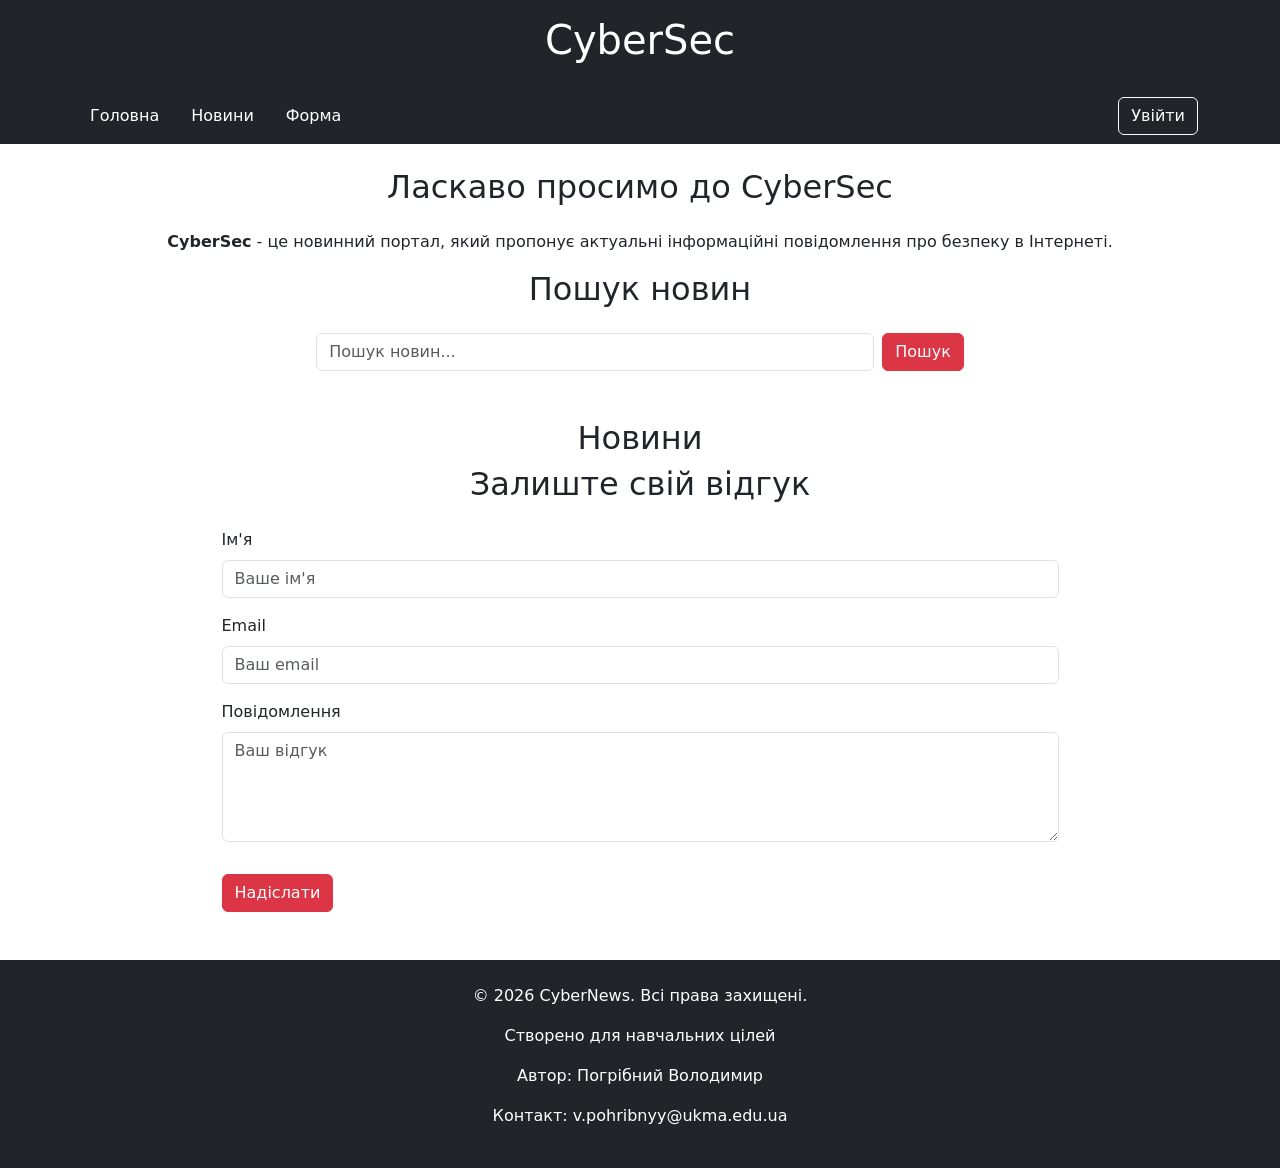
==== Project/index.html @ c241948f "yohooo" ====
<!doctype html>
<html lang="uk">
  <head>
    <meta charset="UTF-8" />
    <meta name="viewport" content="width=device-width, initial-scale=1.0" />
    <link
      href="https://cdn.jsdelivr.net/npm/bootstrap@5.3.8/dist/css/bootstrap.min.css"
      rel="stylesheet"
      integrity="sha384-sRIl4kxILFvY47J16cr9ZwB07vP4J8+LH7qKQnuqkuIAvNWLzeN8tE5YBujZqJLB"
      crossorigin="anonymous"
    />
    <link rel="stylesheet" href="style.css" />
    <title>Cybersec</title>
  </head>
  <body data-bs-spy="scroll">
    <header class="bg-dark text-white p-3 text-center">
      <h1>CyberSec</h1>
    </header>
    <nav
      id="navbar"
      class="navbar sticky-top navbar-expand-lg navbar-dark bg-dark"
    >
      <div class="container d-flex justify-content-between align-items-center">
        <ul class="navbar-nav d-flex flex-row gap-3">
          <li class="nav-item">
            <a class="nav-link text-white" href="#home">Головна</a>
          </li>
          <li class="nav-item">
            <a class="nav-link text-white" href="#news">Новини</a>
          </li>
          <li class="nav-item">
            <a class="nav-link text-white" href="#form">Форма</a>
          </li>
        </ul>

        <a href="login.html" class="btn btn-outline-light" id="login-btn"
          >Увійти</a
        >
      </div>
    </nav>
    <main class="container my-4">
      <section id="home">
        <h2 class="mb-4 text-center">Ласкаво просимо до CyberSec</h2>
        <p class="text-center">
          <b>CyberSec</b> - це новинний портал, який пропонує актуальні
          інформаційні повідомлення про безпеку в Інтернеті.
        </p>
      </section>
      <section id="search" class="mb-5">
        <h2 class="mb-4 text-center" id="search-title">Пошук новин</h2>
        <form class="d-flex justify-content-center mb-4" id="search-form">
          <input
            class="form-control w-50"
            type="search"
            placeholder="Пошук новин..."
            aria-label="Search"
          />
          <button class="btn btn-danger ms-2" type="submit" id="search-button">
            Пошук
          </button>
        </form>
      </section>
      <section id="news">
        <h2 class="mb-4 text-center" id="news-title">Новини</h2>
        <div class="row g-3"></div>
      </section>
      <section id="form">
        <h2 class="mb-4 text-center" id="form-title">Залиште свій відгук</h2>
        <form id="feedback-form" class="w-75 mx-auto">
          <div class="mb-3">
            <label for="name" class="form-label">Ім'я</label>
            <input
              type="text"
              class="form-control"
              id="name"
              placeholder="Ваше ім'я"
              required
            />
            <label for="email" class="form-label mt-3">Email</label>
            <input
              type="email"
              class="form-control"
              id="email"
              placeholder="Ваш email"
              required
            />
            <label for="message" class="form-label mt-3">Повідомлення</label>
            <textarea
              class="form-control"
              id="message"
              rows="4"
              placeholder="Ваш відгук"
              required
            ></textarea>
          </div>
          <button type="submit" class="btn btn-danger mt-3">Надіслати</button>
        </form>
      </section>
    </main>
    <footer class="bg-dark text-white text-center p-4 mt-5">
      <p>© 2026 CyberNews. Всі права захищені.</p>
      <p>Створено для навчальних цілей</p>
      <p>Автор: Погрібний Володимир</p>
      <p>Контакт: v.pohribnyy@ukma.edu.ua</p>
    </footer>
    <script
      src="https://cdn.jsdelivr.net/npm/bootstrap@5.3.8/dist/js/bootstrap.bundle.min.js"
      integrity="sha384-FKyoEForCGlyvwx9Hj09JcYn3nv7wiPVlz7YYwJrWVcXK/BmnVDxM+D2scQbITxI"
      crossorigin="anonymous"
    ></script>
  </body>
</html>
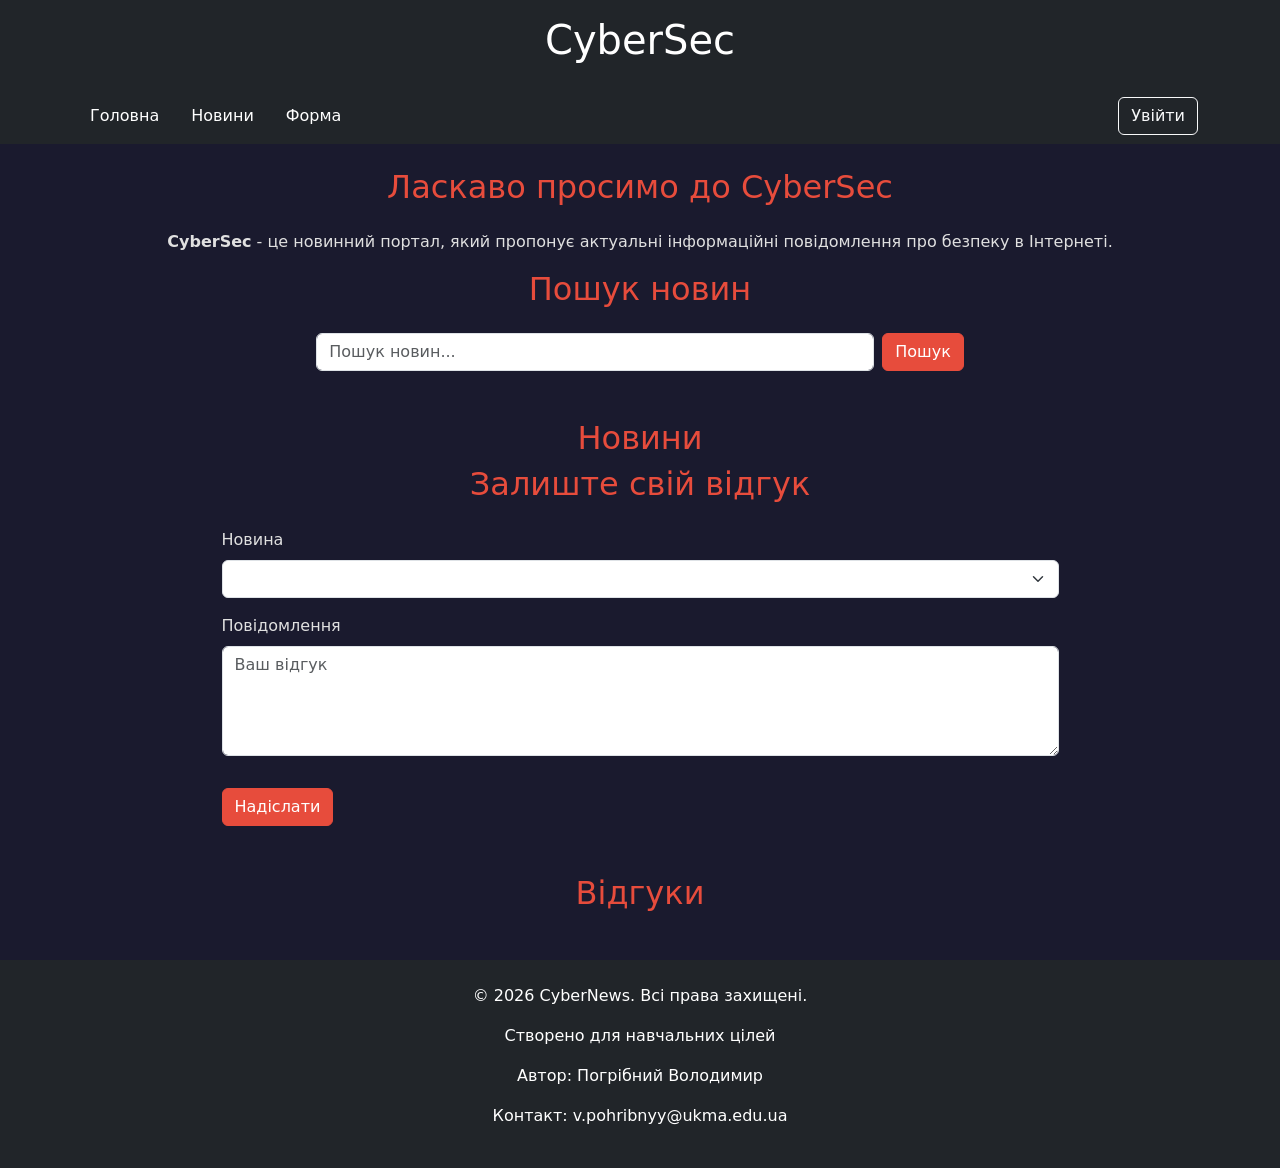
==== commit 22b62210: "sadsad" ====
--- a/Project/index.html
+++ b/Project/index.html
@@ -51,6 +51,7 @@
         <form class="d-flex justify-content-center mb-4" id="search-form">
           <input
             class="form-control w-50"
+            id="search-input"
             type="search"
             placeholder="Пошук новин..."
             aria-label="Search"
@@ -62,28 +63,18 @@
       </section>
       <section id="news">
         <h2 class="mb-4 text-center" id="news-title">Новини</h2>
-        <div class="row g-3"></div>
+        <div class="row g-3" id="news-container">
+          <div id="spinner" class="text-center">
+            <div class="spinner-border text-danger"></div>
+          </div>
+        </div>
       </section>
       <section id="form">
         <h2 class="mb-4 text-center" id="form-title">Залиште свій відгук</h2>
         <form id="feedback-form" class="w-75 mx-auto">
           <div class="mb-3">
-            <label for="name" class="form-label">Ім'я</label>
-            <input
-              type="text"
-              class="form-control"
-              id="name"
-              placeholder="Ваше ім'я"
-              required
-            />
-            <label for="email" class="form-label mt-3">Email</label>
-            <input
-              type="email"
-              class="form-control"
-              id="email"
-              placeholder="Ваш email"
-              required
-            />
+            <label for="post-select" class="form-label">Новина</label>
+            <select class="form-select" id="post-select" required></select>
             <label for="message" class="form-label mt-3">Повідомлення</label>
             <textarea
               class="form-control"
@@ -95,6 +86,10 @@
           </div>
           <button type="submit" class="btn btn-danger mt-3">Надіслати</button>
         </form>
+      </section>
+      <section id="comments" class="mt-5">
+        <h2 class="mb-4 text-center">Відгуки</h2>
+        <div id="comments-list" class="w-75 mx-auto"></div>
       </section>
     </main>
     <footer class="bg-dark text-white text-center p-4 mt-5">
@@ -108,5 +103,6 @@
       integrity="sha384-FKyoEForCGlyvwx9Hj09JcYn3nv7wiPVlz7YYwJrWVcXK/BmnVDxM+D2scQbITxI"
       crossorigin="anonymous"
     ></script>
+    <script src="script.js"></script>
   </body>
-</html>
+</html>
--- a/Project/style.css
+++ b/Project/style.css
@@ -0,0 +1,54 @@
+body {
+  background-color: #1a1a2e;
+  color: #e0e0e0;
+}
+
+h2 {
+  color: #e74c3c;
+}
+
+a {
+  color: #e74c3c;
+}
+
+.cs-form {
+  width: 320px;
+  background-color: #16213e;
+  color: #e0e0e0;
+}
+
+.admin-form {
+  background-color: #16213e;
+  color: #e0e0e0;
+  position: sticky;
+  top: 1rem;
+}
+
+.card {
+  background-color: #16213e;
+  color: #e0e0e0;
+  border: 1px solid #0f3460;
+}
+
+.card-title {
+  color: #e74c3c;
+}
+
+.card-img-top {
+  height: 180px;
+  object-fit: cover;
+}
+
+.btn-danger {
+  background-color: #e74c3c;
+  border-color: #e74c3c;
+}
+
+.btn-danger:hover {
+  background-color: #c0392b;
+  border-color: #c0392b;
+}
+
+.news-title {
+  color: #4cf100;
+}
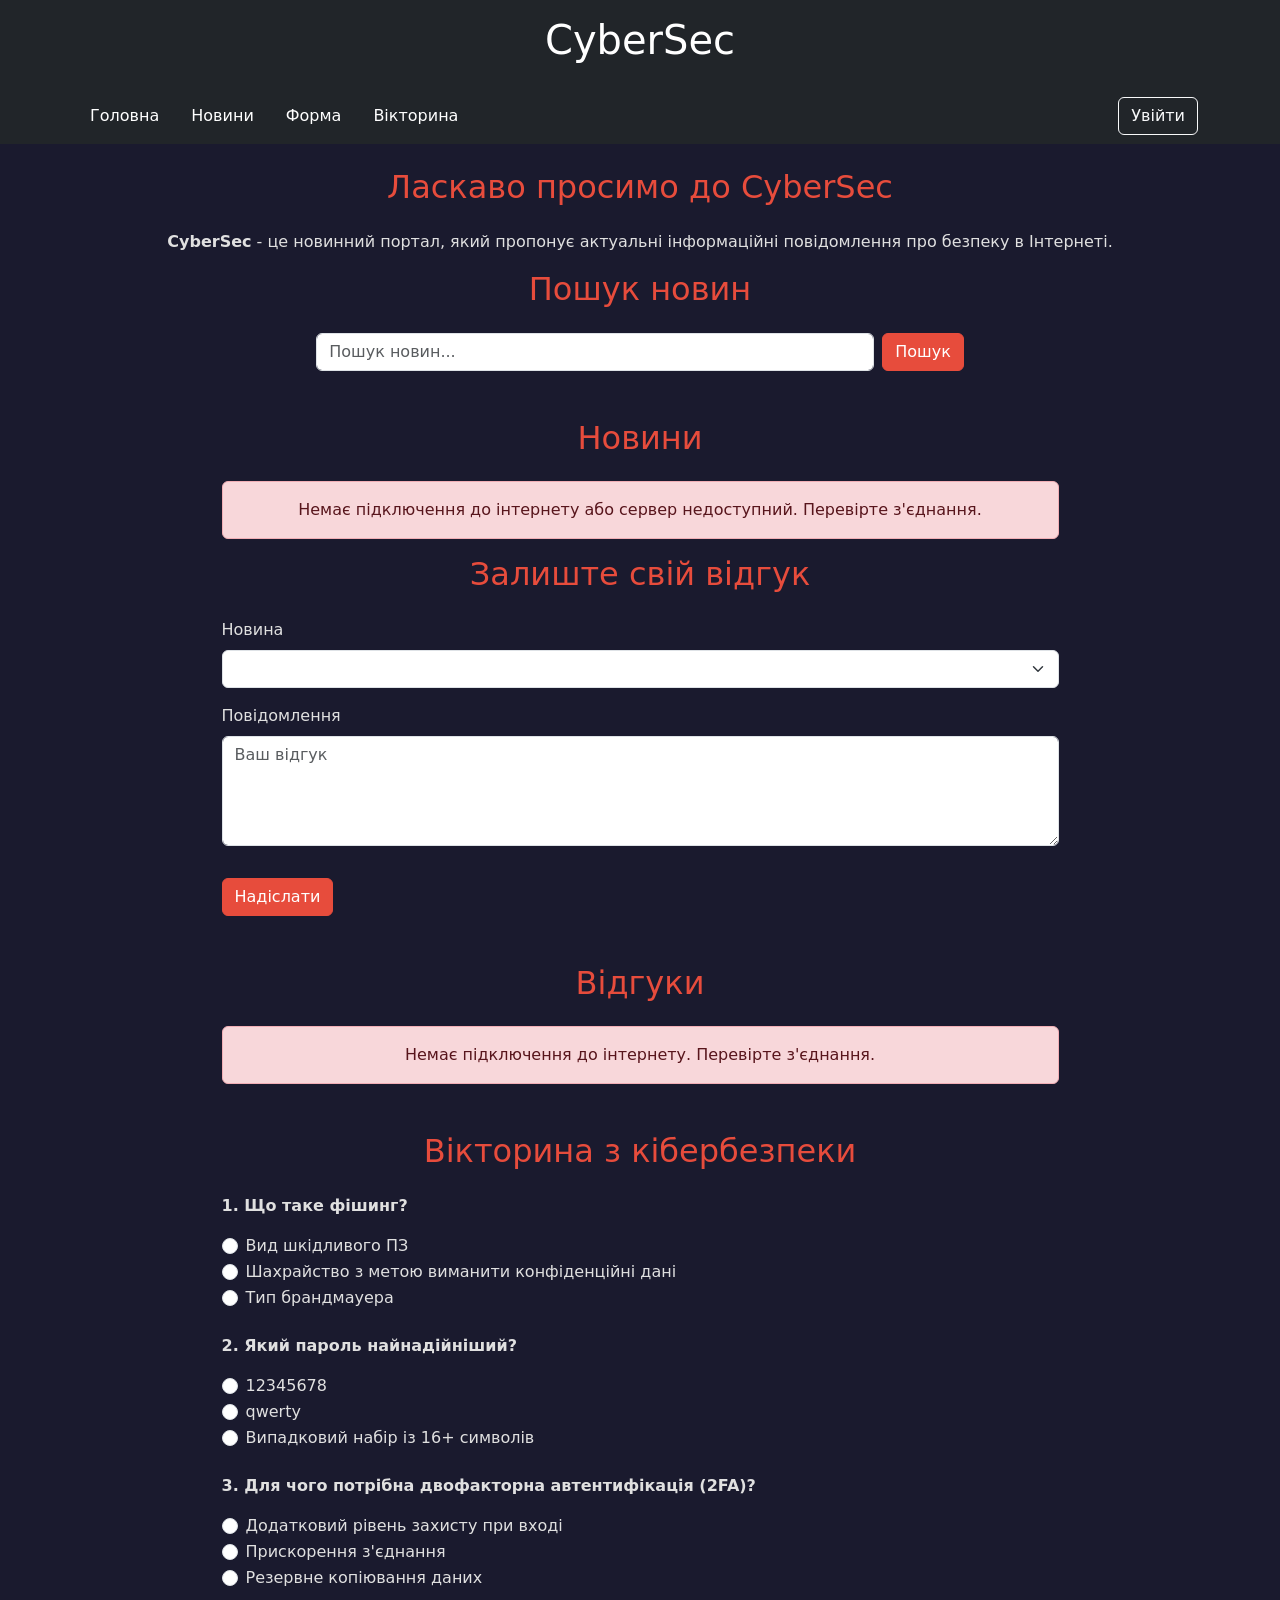
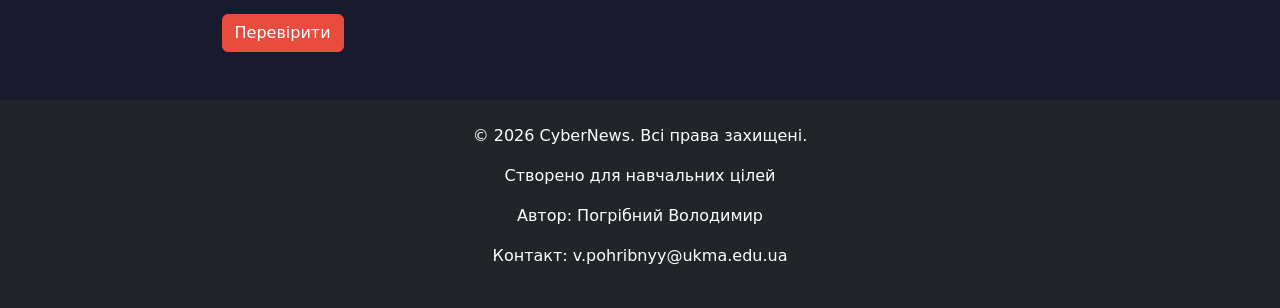
==== commit c221268c: "modified" ====
--- a/Project/index.html
+++ b/Project/index.html
@@ -31,6 +31,9 @@
           <li class="nav-item">
             <a class="nav-link text-white" href="#form">Форма</a>
           </li>
+          <li class="nav-item">
+            <a class="nav-link text-white" href="#quiz">Вікторина</a>
+          </li>
         </ul>
 
         <a href="login.html" class="btn btn-outline-light" id="login-btn"
@@ -89,7 +92,130 @@
       </section>
       <section id="comments" class="mt-5">
         <h2 class="mb-4 text-center">Відгуки</h2>
+        <div id="comments-spinner" class="text-center d-none mb-3">
+          <div class="spinner-border text-danger" role="status"></div>
+        </div>
         <div id="comments-list" class="w-75 mx-auto"></div>
+      </section>
+      <section id="quiz" class="mt-5">
+        <h2 class="mb-4 text-center">Вікторина з кібербезпеки</h2>
+        <form id="quiz-form" class="w-75 mx-auto">
+          <div class="mb-4">
+            <p class="fw-bold">1. Що таке фішинг?</p>
+            <div class="form-check">
+              <input
+                class="form-check-input"
+                type="radio"
+                name="q1"
+                id="q1a"
+                value="a"
+              />
+              <label class="form-check-label" for="q1a"
+                >Вид шкідливого ПЗ</label
+              >
+            </div>
+            <div class="form-check">
+              <input
+                class="form-check-input"
+                type="radio"
+                name="q1"
+                id="q1b"
+                value="b"
+              />
+              <label class="form-check-label" for="q1b"
+                >Шахрайство з метою виманити конфіденційні дані</label
+              >
+            </div>
+            <div class="form-check">
+              <input
+                class="form-check-input"
+                type="radio"
+                name="q1"
+                id="q1c"
+                value="c"
+              />
+              <label class="form-check-label" for="q1c">Тип брандмауера</label>
+            </div>
+          </div>
+          <div class="mb-4">
+            <p class="fw-bold">2. Який пароль найнадійніший?</p>
+            <div class="form-check">
+              <input
+                class="form-check-input"
+                type="radio"
+                name="q2"
+                id="q2a"
+                value="a"
+              />
+              <label class="form-check-label" for="q2a">12345678</label>
+            </div>
+            <div class="form-check">
+              <input
+                class="form-check-input"
+                type="radio"
+                name="q2"
+                id="q2b"
+                value="b"
+              />
+              <label class="form-check-label" for="q2b">qwerty</label>
+            </div>
+            <div class="form-check">
+              <input
+                class="form-check-input"
+                type="radio"
+                name="q2"
+                id="q2c"
+                value="c"
+              />
+              <label class="form-check-label" for="q2c"
+                >Випадковий набір із 16+ символів</label
+              >
+            </div>
+          </div>
+          <div class="mb-4">
+            <p class="fw-bold">
+              3. Для чого потрібна двофакторна автентифікація (2FA)?
+            </p>
+            <div class="form-check">
+              <input
+                class="form-check-input"
+                type="radio"
+                name="q3"
+                id="q3a"
+                value="a"
+              />
+              <label class="form-check-label" for="q3a"
+                >Додатковий рівень захисту при вході</label
+              >
+            </div>
+            <div class="form-check">
+              <input
+                class="form-check-input"
+                type="radio"
+                name="q3"
+                id="q3b"
+                value="b"
+              />
+              <label class="form-check-label" for="q3b"
+                >Прискорення з'єднання</label
+              >
+            </div>
+            <div class="form-check">
+              <input
+                class="form-check-input"
+                type="radio"
+                name="q3"
+                id="q3c"
+                value="c"
+              />
+              <label class="form-check-label" for="q3c"
+                >Резервне копіювання даних</label
+              >
+            </div>
+          </div>
+          <button type="submit" class="btn btn-danger">Перевірити</button>
+          <div id="quiz-result" class="mt-3 fw-bold"></div>
+        </form>
       </section>
     </main>
     <footer class="bg-dark text-white text-center p-4 mt-5">
@@ -105,4 +231,4 @@
     ></script>
     <script src="script.js"></script>
   </body>
-</html>+</html>
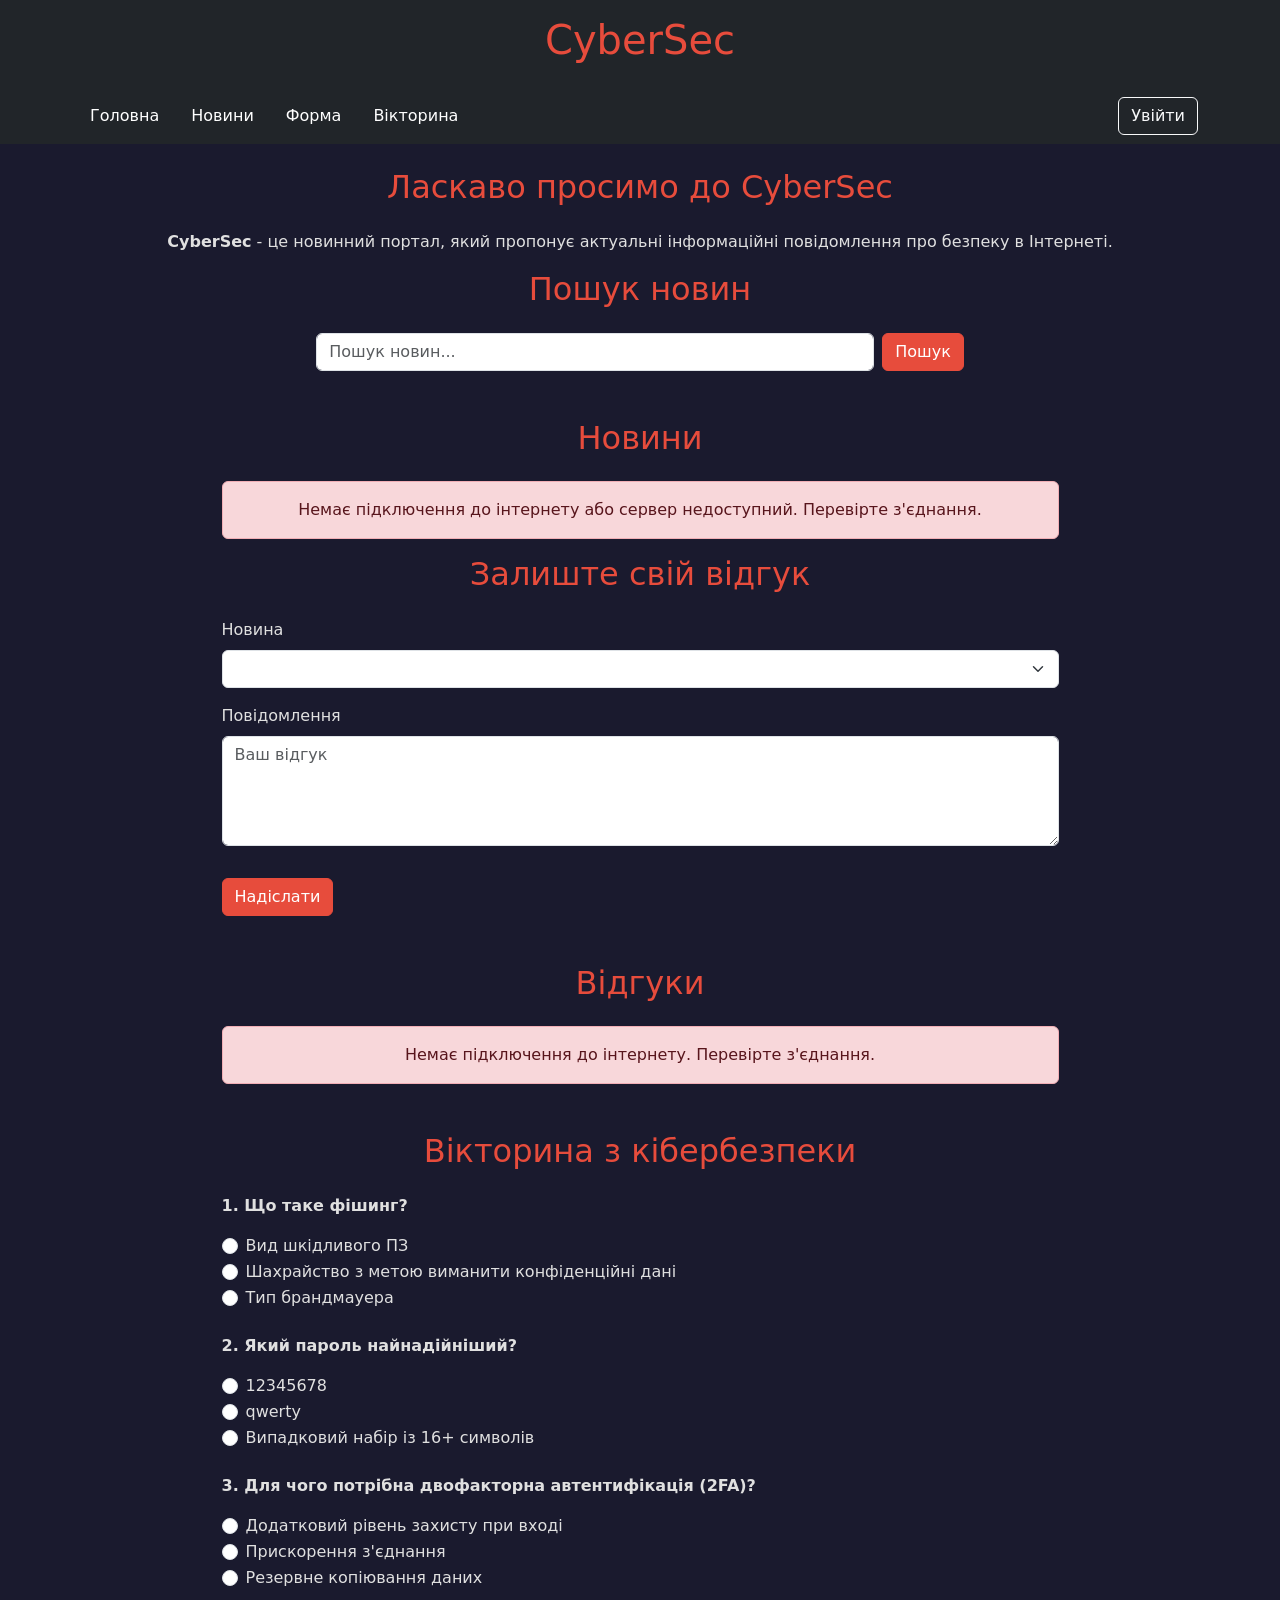
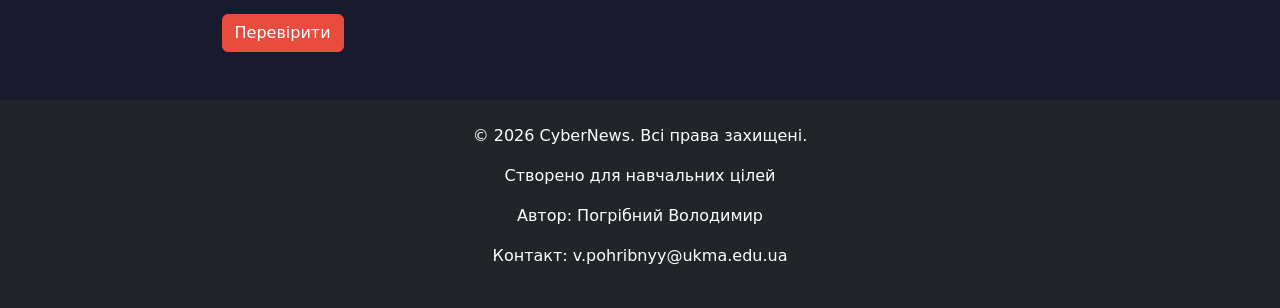
==== commit 70c219e4: "cleaner" ====
--- a/Project/index.html
+++ b/Project/index.html
@@ -9,7 +9,7 @@
       integrity="sha384-sRIl4kxILFvY47J16cr9ZwB07vP4J8+LH7qKQnuqkuIAvNWLzeN8tE5YBujZqJLB"
       crossorigin="anonymous"
     />
-    <link rel="stylesheet" href="style.css" />
+    <link rel="stylesheet" href="static/css/style.css" />
     <title>Cybersec</title>
   </head>
   <body data-bs-spy="scroll">
@@ -225,10 +225,10 @@
       <p>Контакт: v.pohribnyy@ukma.edu.ua</p>
     </footer>
     <script
-      src="https://cdn.jsdelivr.net/npm/bootstrap@5.3.8/dist/js/bootstrap.bundle.min.js"
-      integrity="sha384-FKyoEForCGlyvwx9Hj09JcYn3nv7wiPVlz7YYwJrWVcXK/BmnVDxM+D2scQbITxI"
+      src="https://cdn.jsdelivr.net/npm/bootstrap@5.3.3/dist/js/bootstrap.min.js"
+      integrity="sha384-0pUGZvbkm6XF6gxjEnlmuGrJXVbNuzT9qBBavbLwCsOGabYfZo0T0to5eqruptLy"
       crossorigin="anonymous"
     ></script>
-    <script src="script.js"></script>
+    <script type="module" src="static/js/main/main_index.js"></script>
   </body>
 </html>
--- a/Project/static/css/style.css
+++ b/Project/static/css/style.css
@@ -0,0 +1,50 @@
+body {
+  background-color: #1a1a2e;
+  color: #e0e0e0;
+}
+
+h1, h2, a {
+  color: #e74c3c;
+}
+
+.cs-form {
+  width: 320px;
+  background-color: #16213e;
+  color: #e0e0e0;
+}
+
+.admin-form {
+  background-color: #16213e;
+  color: #e0e0e0;
+  position: sticky;
+  top: 1rem;
+}
+
+.card {
+  background-color: #16213e;
+  color: #e0e0e0;
+  border: 1px solid #0f3460;
+}
+
+.card-title {
+  color: #e74c3c;
+}
+
+.card-img-top {
+  height: 180px;
+  object-fit: cover;
+}
+
+.btn-danger {
+  background-color: #e74c3c;
+  border-color: #e74c3c;
+}
+
+.btn-danger:hover {
+  background-color: #c0392b;
+  border-color: #c0392b;
+}
+
+.news-title {
+  color: #4cf100;
+}
